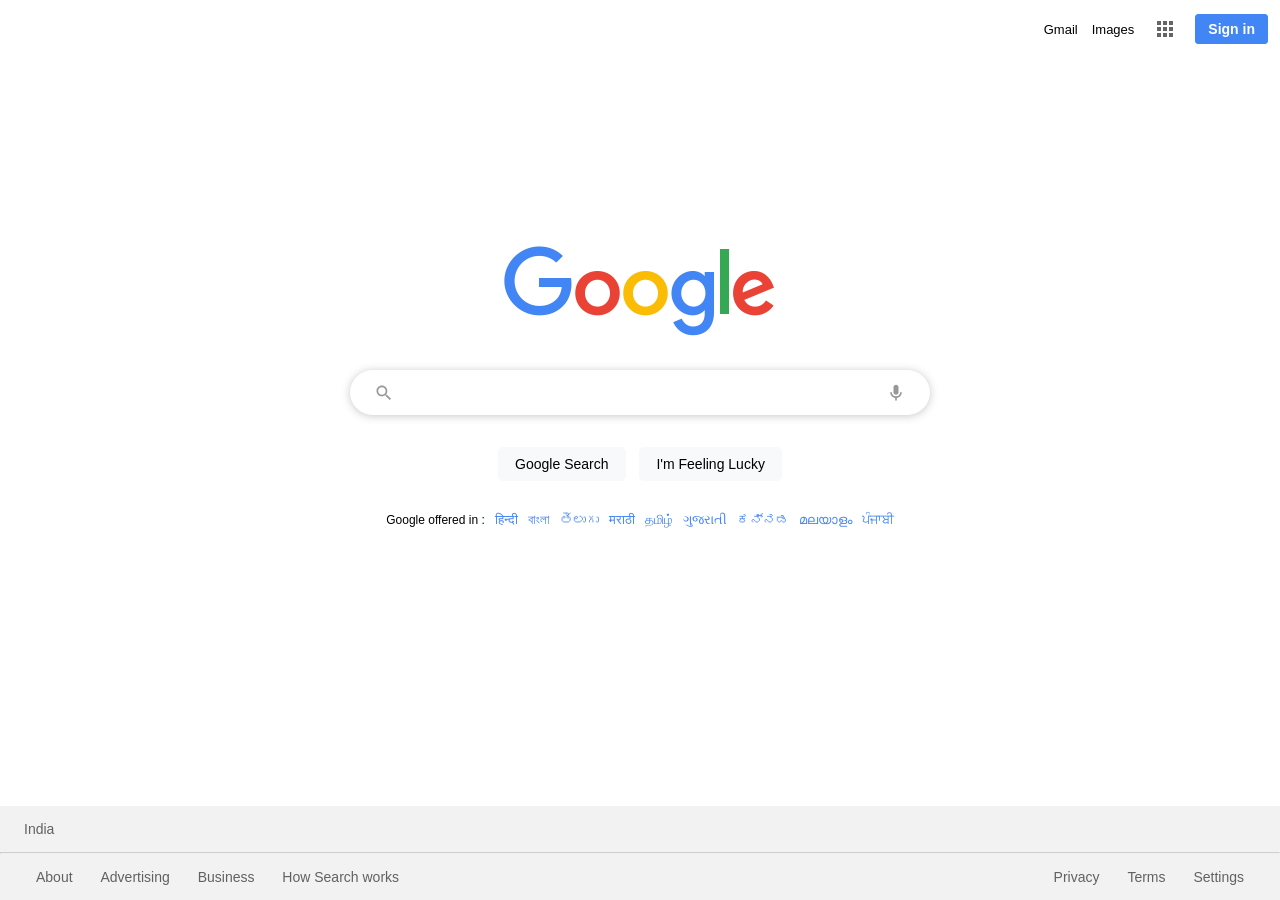
==== index.htm @ 52c7c8e8 "Rename googlehomepageclone.html to index.html" ====
<!DOCTYPE html>
<html lang="en">
  <head>
    <meta charset="UTF-8" />
    <meta http-equiv="X-UA-Compatible" content="IE=edge" />
    <meta name="viewport" content="width=device-width, initial-scale=1.0" />
    <title>Google</title>
    <link
      rel="icon"
      href="/googlehomepageclone/favicon.ico"
      type="image/x-icon"
    />
    <link href="newgoogle.css" rel="stylesheet" />
    <link
      href="https://fonts.googleapis.com/icon?family=Material+Icons"
      rel="stylesheet"
    />
  </head>
  <body>
    <nav>
      <a href="#">Gmail</a>
      <a href="#">Images</a>
      <img class="nav-image nav-app" src="apps.svg" alt="apps" />
      <button class="sign-in-btn">Sign in</button>
    </nav>
    <section>
      <img class="google" src="googlecolor.png" />
      <div class="search-box">
        <label for="search">
          <img class="search-img" src="search.svg" />
        </label>
        <input type="search" id="search" autofocus />
        <img class="mic-img" src="mic.svg" />

        <div class="buttons">
          <button>Google Search</button>
          <button>I'm Feeling Lucky</button>
        </div>

        <div class="language-bar">
          <p>Google offered in :</p>
          <a href="#">हिन्दी</a>
          <a href="#">বাংলা</a>
          <a href="#">తెలుగు</a>
          <a href="#">मराठी</a>
          <a href="#">தமிழ்</a>
          <a href="#">ગુજરાતી</a>
          <a href="#">ಕನ್ನಡ</a>
          <a href="#">മലയാളം</a>
          <a href="#">ਪੰਜਾਬੀ</a>
        </div>
      </div>
    </section>
    <footer>
      <div class="country">
        <p>India</p>
      </div>
      <hr />
      <div class="misc">
        <div class="about">
          <a href="#">About</a>
          <a href="#">Advertising</a>
          <a href="#">Business</a>
          <a href="#">How Search works</a>
        </div>
        <div class="info">
          <a href="#">Privacy</a>
          <a href="#">Terms</a>
          <a href="#">Settings</a>
        </div>
      </div>
    </footer>
  </body>
</html>
---- newgoogle.css ----
* {
  margin: 0;
  padding: 0;
  box-sizing: border-box;
  font-family: "arial", "sans-serif";
  font-size: 14px;
}
.account-circle {
  width: 38px;
  height: 38px;
}
body {
  line-height: 1;
  display: flex;
  flex-direction: column;
  min-height: 100vh;
}
nav {
  display: flex;
  align-items: center;
  justify-content: flex-end;
  margin-right: 12px;
  margin-top: 12px;
}
nav a:link,
nav a:visited {
  color: #000;
  text-decoration: none;
  font-size: 13px;
  margin-right: 14px;
}
nav a:hover,
nav a:active {
  text-decoration: underline;
}
nav img {
  margin-right: 6px;
  opacity: 0.6;
  cursor: pointer;
  padding: 5px;
  border-radius: 50%;
}
nav img:hover {
  background-color: rgb(216, 216, 216);
}
nav button {
  background-color: #4285f4;
  padding: 6px 12px;
  border: 1px solid #4285f4;
  outline: none;
  font-weight: bold;
  color: white;
  border-radius: 3px;
  margin-left: 7px;
  cursor: pointer;
}
section {
  flex: 1;
  /* justify-content: space-around; */
}
section .google {
  display: block;
  /* text-align: center; */
  object-fit: contain;
  margin: 0 auto;
  margin-top: 200px;
}
.search-box {
  margin: 0 auto;
  width: 580px;
  text-align: center;
  position: relative;
  /* margin-top: 20px; */
  display: flex;
  flex-direction: column;
  gap: 32px;
}
.search-box input {
  display: block;
  width: 100%;
  height: 45px;
  border-radius: 25px;
  outline: none;
  border: 1px solid rgb(216, 216, 216);
  padding: 0 60px;
  /* position: relative; */
}
.search-box input:hover,
.search-box input:focus {
  border: 1px solid #fff;
  box-shadow: 0 1px 8px rgb(77, 74, 74, 0.3);
}
.search-box .search-img {
  width: 20px;
  height: 20px;
  opacity: 0.4;
  position: absolute;
  top: 45px;
  left: 24px;
}
.search-box .mic-img {
  width: 20px;
  height: 20px;
  opacity: 0.4;
  position: absolute;
  top: 45px;
  right: 24px;
  cursor: pointer;
}
.buttons button {
  border: none;
  outline: none;
  background-color: rgb(248 249 250);
  border: 1px solid rgb(248 249 250);
  padding: 8px 16px;
  margin-right: 10px;
  border-radius: 5px;
  cursor: pointer;
}
.buttons button:last-child {
  margin-right: 0;
}
.buttons button:hover {
  border: 2px solid #ddd;
}
.language-bar {
  display: flex;
  justify-content: center;
  align-items: center;
  gap: 10px;
}
.language-bar p {
  font-size: 12px;
}
.language-bar a:link,
.language-bar a:visited {
  font-size: 13px;
  text-decoration: none;
  color: #4285f4;
}
.language-bar a:hover,
.language-bar a:active {
  text-decoration: underline;
}
footer {
  background: rgb(242 242 242);
}
footer .country {
  padding: 16px 24px;
  color: rgba(0, 0, 0, 0.6);
}
footer .misc {
  display: flex;
  align-items: center;
  justify-content: space-between;
  padding: 16px 24px;
}
.about a:link,
.info a:link,
.about a:visited,
.info a:visited {
  margin: 12px;
  color: rgba(0, 0, 0, 0.6);
  text-decoration: none;
}
.about a:hover,
.info a:hover,
.about a:active,
.info a:active {
  text-decoration: underline;
}
footer hr {
  opacity: 0.4;
}
.search-box input::-webkit-search-cancel-button {
  appearance: none;
  background-image: url(cancel.svg);
  background-size: 20px 20px;
  height: 20px;
  width: 20px;
  opacity: 0.5;
  border-right: 1px dotted black;
  padding: 0 8px;
  background-repeat: no-repeat;
  cursor: pointer;
}
@media (max-width: 1200px) {
  footer .misc {
    justify-content: space-evenly;
  }
}
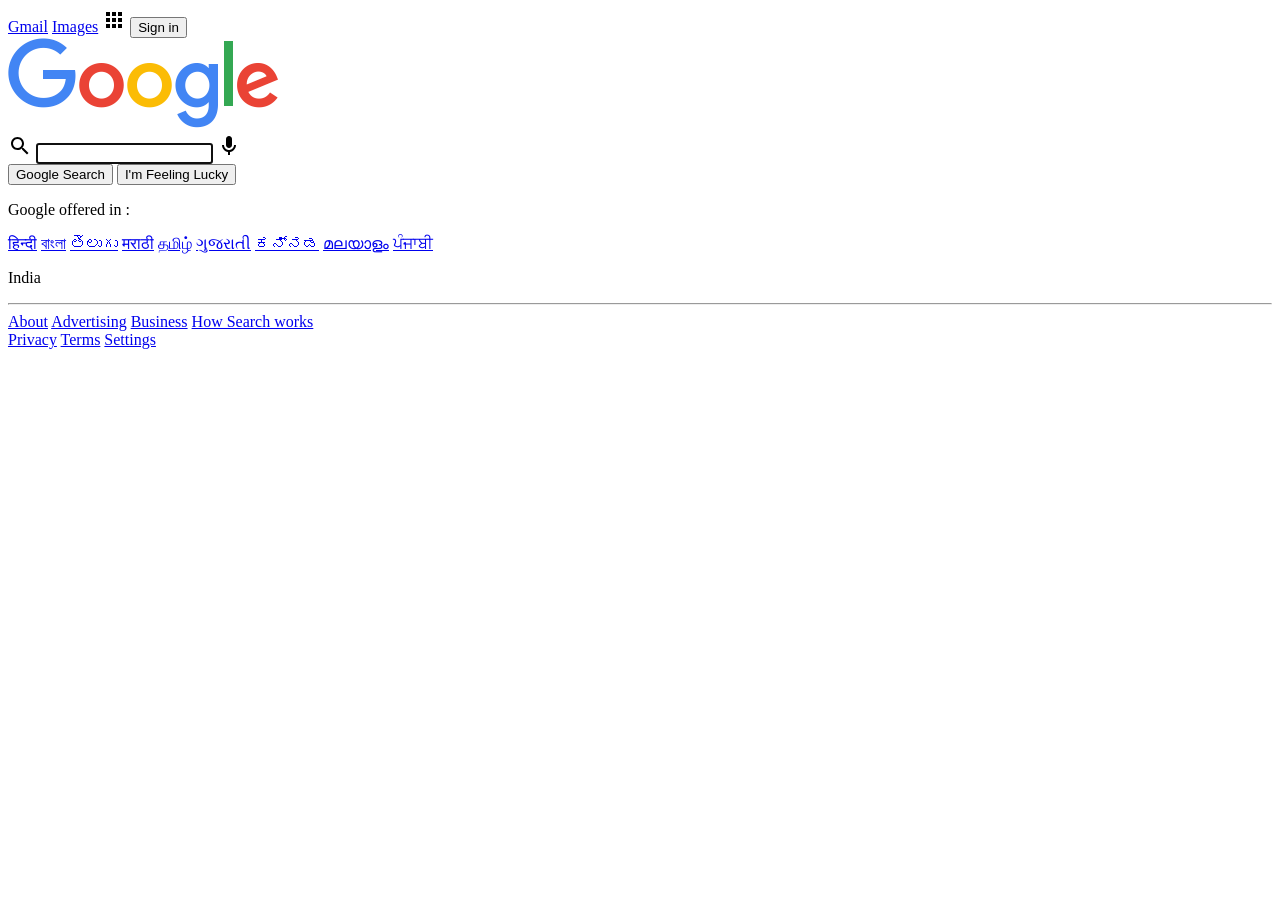
==== commit 4f77abb4: "update index.htm" ====
--- a/index.htm
+++ b/index.htm
@@ -10,7 +10,7 @@
       href="/googlehomepageclone/favicon.ico"
       type="image/x-icon"
     />
-    <link href="newgoogle.css" rel="stylesheet" />
+    <link href="style.css" rel="stylesheet" />
     <link
       href="https://fonts.googleapis.com/icon?family=Material+Icons"
       rel="stylesheet"
